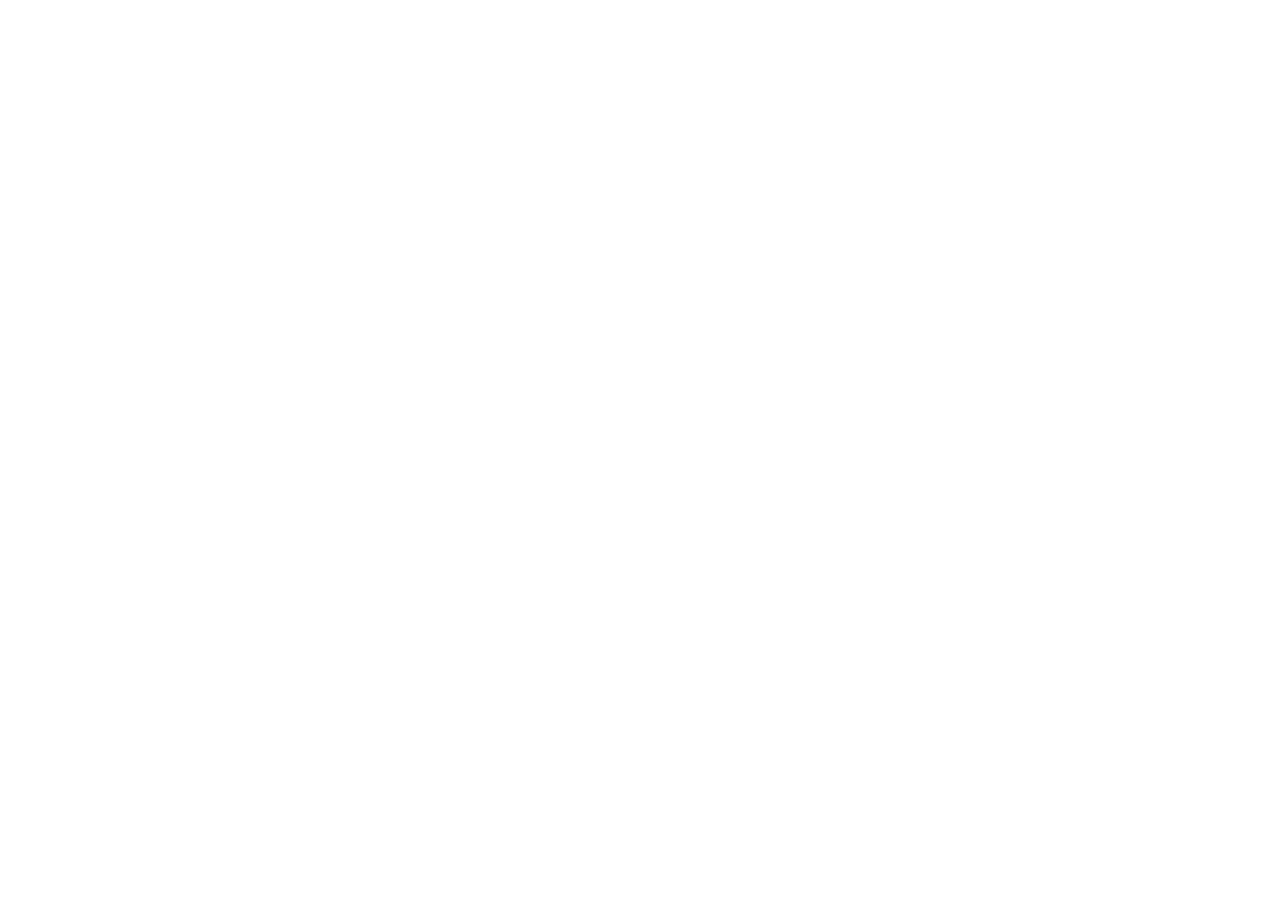
==== index.html @ 9df4cd23 "Commit from Pingendo" ====
<html>

  <head>
    <meta charset="utf-8">
    <meta name="viewport" content="width=device-width, initial-scale=1">
    <link rel="stylesheet" href="https://cdnjs.cloudflare.com/ajax/libs/font-awesome/4.7.0/css/font-awesome.min.css" type="text/css">
    <link rel="stylesheet" href="https://pingendo.com/assets/bootstrap/bootstrap-4.0.0-alpha.6.css" rel="stylesheet" type="text/css">
  </head>

  <body>
    <script src="https://code.jquery.com/jquery-3.1.1.slim.min.js"></script>
    <script src="https://cdnjs.cloudflare.com/ajax/libs/tether/1.4.0/js/tether.min.js"></script>
    <script src="https://pingendo.com/assets/bootstrap/bootstrap-4.0.0-alpha.6.min.js"></script>
  </body>
  
</html>
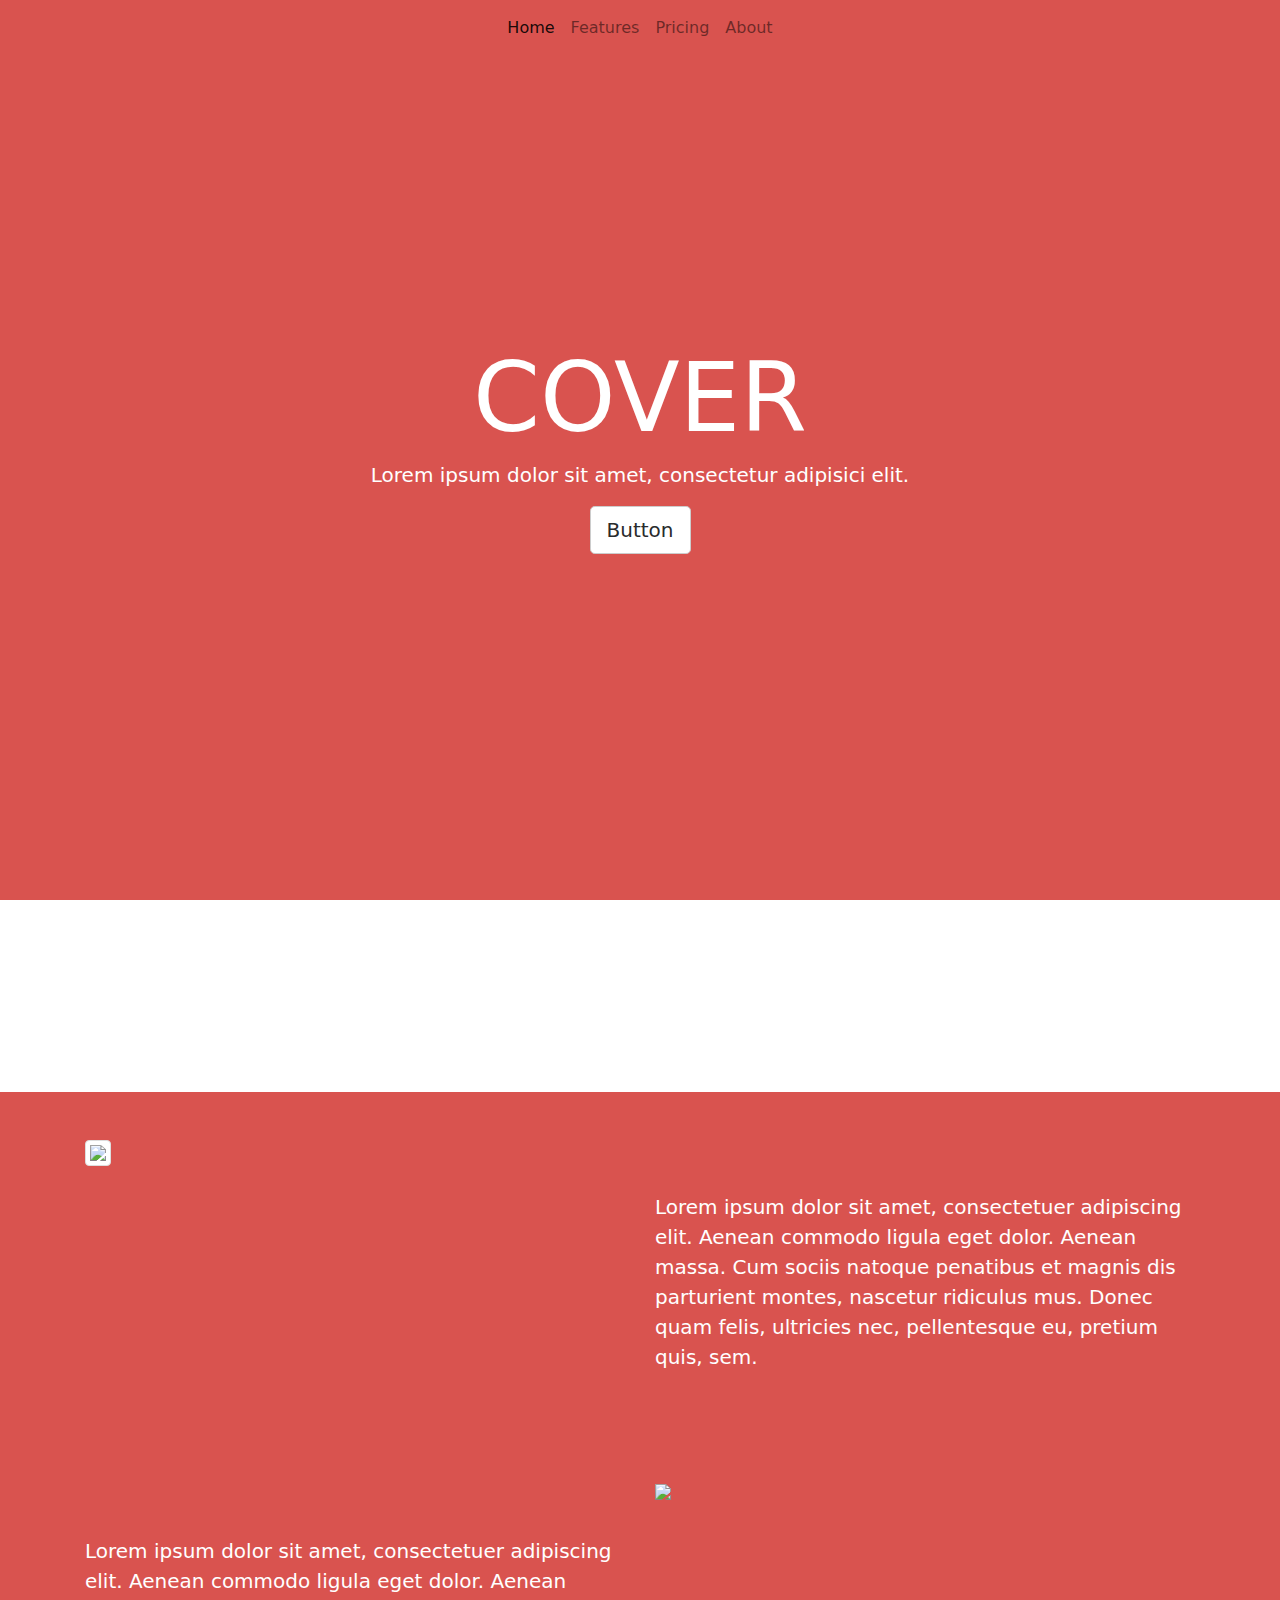
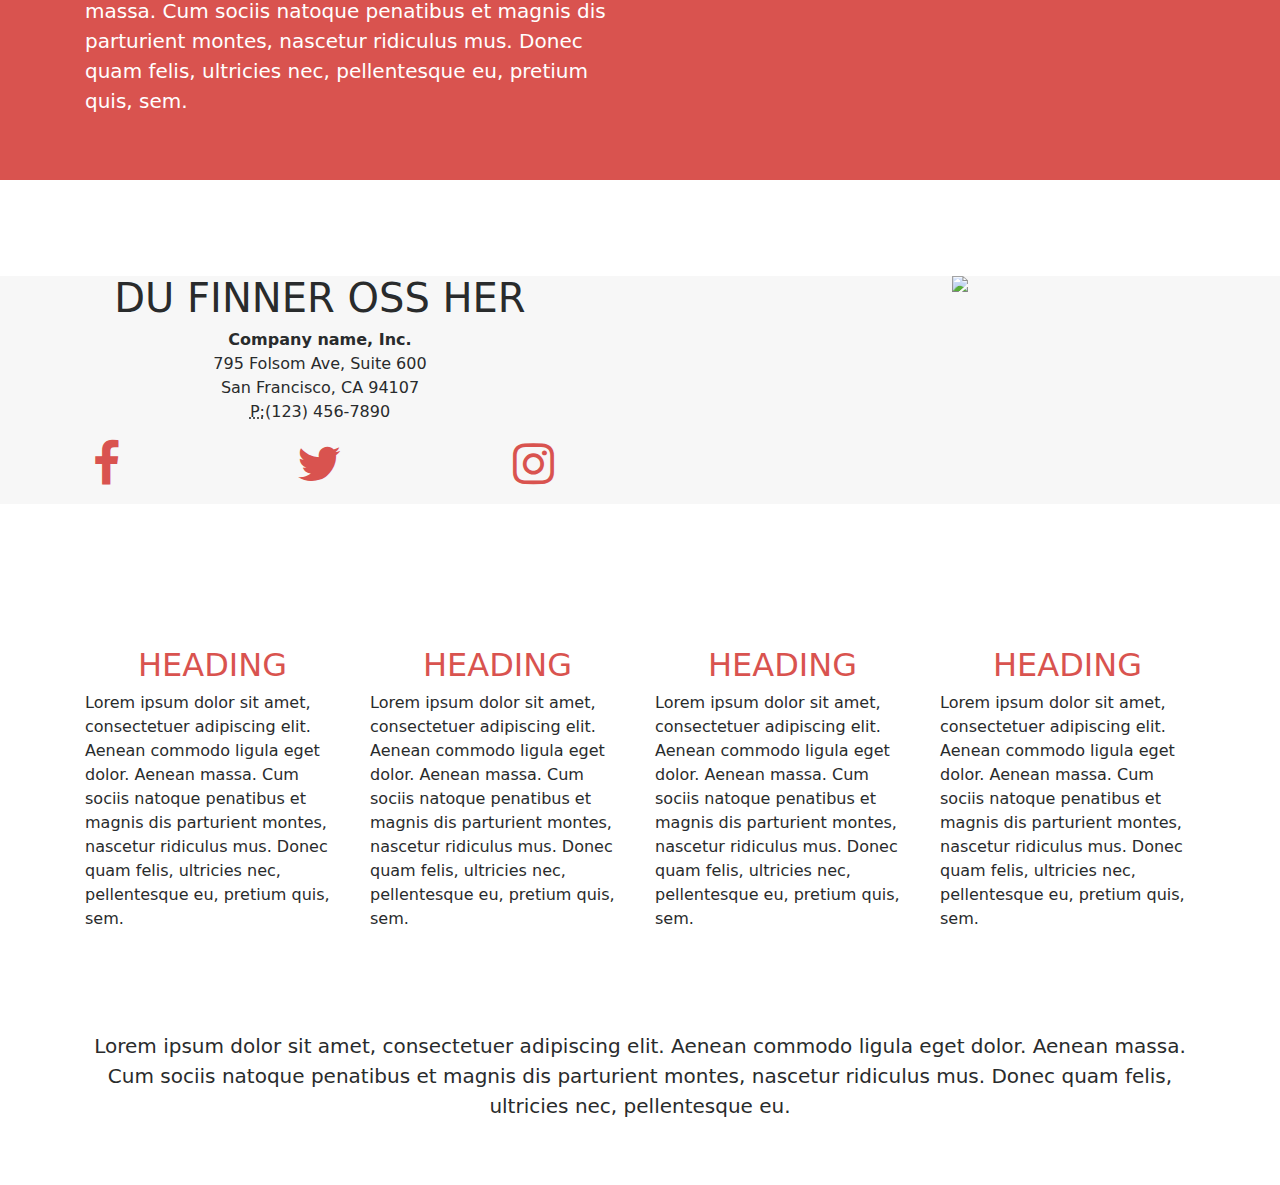
==== commit 4e8fed9b: "Commit from Pingendo" ====
--- a/index.html
+++ b/index.html
@@ -1,16 +1,138 @@
 <html>
 
-  <head>
-    <meta charset="utf-8">
-    <meta name="viewport" content="width=device-width, initial-scale=1">
-    <link rel="stylesheet" href="https://cdnjs.cloudflare.com/ajax/libs/font-awesome/4.7.0/css/font-awesome.min.css" type="text/css">
-    <link rel="stylesheet" href="https://pingendo.com/assets/bootstrap/bootstrap-4.0.0-alpha.6.css" rel="stylesheet" type="text/css">
-  </head>
+<head>
+  <meta charset="utf-8">
+  <meta name="viewport" content="width=device-width, initial-scale=1">
+  <link rel="stylesheet" href="https://cdnjs.cloudflare.com/ajax/libs/font-awesome/4.7.0/css/font-awesome.min.css" type="text/css">
+  <link rel="stylesheet" href="style.css" type="text/css"> </head>
 
-  <body>
-    <script src="https://code.jquery.com/jquery-3.1.1.slim.min.js"></script>
-    <script src="https://cdnjs.cloudflare.com/ajax/libs/tether/1.4.0/js/tether.min.js"></script>
-    <script src="https://pingendo.com/assets/bootstrap/bootstrap-4.0.0-alpha.6.min.js"></script>
-  </body>
-  
+<body>
+  <nav class="navbar navbar-expand-md navbar-light text-center fixed-top bg-primary">
+    <div class="container"> <button class="navbar-toggler navbar-toggler-right" type="button" data-toggle="collapse" data-target="#navbarSupportedContent" aria-controls="navbarSupportedContent" aria-expanded="false" aria-label="Toggle navigation">
+                     <span class="navbar-toggler-icon"></span>
+                  </button>
+      <div class="collapse navbar-collapse text-center justify-content-center" id="navbarColor01">
+        <ul class="navbar-nav">
+          <li class="nav-item active"> <a class="nav-link" href="#">Home <span class="sr-only">(current)</span></a> </li>
+          <li class="nav-item"> <a class="nav-link" href="#">Features</a> </li>
+          <li class="nav-item"> <a class="nav-link" href="#">Pricing</a> </li>
+          <li class="nav-item"> <a class="nav-link" href="#">About</a> </li>
+        </ul>
+      </div>
+    </div>
+  </nav>
+  <div class="bg-primary text-center d-flex h-100 align-items-center">
+    <div class="container">
+      <div class="row">
+        <div class="col-lg-12">
+          <h1 class="display-1 text-white">COVER</h1>
+          <p class="lead text-white">Lorem ipsum dolor sit amet, consectetur adipisici elit.</p> <a href="#" class="btn btn-lg btn-secondary">Button</a> </div>
+      </div>
+    </div>
+  </div>
+  <div class="py-5 section text-center">
+    <div class="container"></div>
+  </div>
+  <div class="py-5 section text-center">
+    <div class="container"></div>
+  </div>
+  <div class="py-5  section bg-primary">
+    <div class="container">
+      <div class="row">
+        <div class="col-md-6"> <img src="https://pingendo.com/assets/photos/wireframe/photo-1.jpg" class="img-fluid img-thumbnail"> </div>
+        <div class="col-md-6">
+          <h1 class="text-primary">HEADING</h1>
+          <p class="lead text-white">Lorem ipsum dolor sit amet, consectetuer adipiscing elit. Aenean commodo ligula eget dolor. Aenean massa. Cum sociis natoque penatibus et magnis dis parturient montes, nascetur ridiculus mus. Donec quam felis, ultricies nec, pellentesque eu,
+            pretium quis, sem. </p>
+        </div>
+      </div>
+    </div>
+  </div>
+  <div class="py-5  section bg-primary">
+    <div class="container">
+      <div class="row">
+        <div class="col-md-6">
+          <h1 class="text-primary">HEADING</h1>
+          <p class="lead text-white">Lorem ipsum dolor sit amet, consectetuer adipiscing elit. Aenean commodo ligula eget dolor. Aenean massa. Cum sociis natoque penatibus et magnis dis parturient montes, nascetur ridiculus mus. Donec quam felis, ultricies nec, pellentesque eu,
+            pretium quis, sem. </p>
+        </div>
+        <div class="col-md-6"> <img src="https://pingendo.com/assets/photos/wireframe/photo-1.jpg" class="img-fluid"> </div>
+      </div>
+    </div>
+  </div>
+  <div class="py-5 section text-center">
+    <div class="container"></div>
+  </div>
+  <div class="bg-faded py-0 text-center">
+    <div class="container-fluid">
+      <div class="row">
+        <div class="col-md-6 text-center align-self-center">
+          <h1>DU FINNER OSS HER<br></h1>
+          <p> <strong>Company name, Inc.</strong> <br>795 Folsom Ave, Suite 600 <br>San Francisco, CA 94107 <br> <abbr title="Phone">P:</abbr>(123) 456-7890 </p>
+          <div class="my-3 row text-center">
+            <div class="col-4"> <a><i class="fa fa-3x fa-facebook text-primary"></i></a> </div>
+            <div class="col-4"> <a><i class="fa fa-3x fa-twitter text-primary"></i></a> </div>
+            <div class="col-4"> <a><i class="fa fa-3x fa-instagram text-primary"></i></a> </div>
+          </div>
+        </div>
+        <div class="col-md-6 p-0"> <img class="img-fluid" src="https://maps.googleapis.com/maps/api/staticmap?key=AIzaSyDW8nO9JhT_pEjebobq9pgUF2cEp0EUb1I&amp;center=folsom+Ave+san+francisco&amp;zoom=16&amp;size=640x300&amp;sensor=false&amp;scale=2"> </div>
+      </div>
+    </div>
+  </div>
+  <div class="py-5 section text-center">
+    <div class="container"></div>
+  </div>
+  <div class="py-5  section">
+    <div class="container">
+      <div class="row">
+        <div class="col-md-3">
+          <h2 class="text-sm-center text-primary">HEADING</h2>
+          <p class="my-1">Lorem ipsum dolor sit amet, consectetuer adipiscing elit. Aenean commodo ligula eget dolor. Aenean massa. Cum sociis natoque penatibus et magnis dis parturient montes, nascetur ridiculus mus. Donec quam felis, ultricies nec, pellentesque eu,
+            pretium quis, sem. </p>
+        </div>
+        <div class="col-md-3">
+          <h2 class="text-sm-center text-primary">HEADING</h2>
+          <p class="my-1">Lorem ipsum dolor sit amet, consectetuer adipiscing elit. Aenean commodo ligula eget dolor. Aenean massa. Cum sociis natoque penatibus et magnis dis parturient montes, nascetur ridiculus mus. Donec quam felis, ultricies nec, pellentesque eu,
+            pretium quis, sem. </p>
+        </div>
+        <div class="col-md-3">
+          <h2 class="text-sm-center text-primary">HEADING</h2>
+          <p class="my-1">Lorem ipsum dolor sit amet, consectetuer adipiscing elit. Aenean commodo ligula eget dolor. Aenean massa. Cum sociis natoque penatibus et magnis dis parturient montes, nascetur ridiculus mus. Donec quam felis, ultricies nec, pellentesque eu,
+            pretium quis, sem. </p>
+        </div>
+        <div class="col-md-3">
+          <h2 class="text-sm-center text-primary">HEADING</h2>
+          <p class="my-1">Lorem ipsum dolor sit amet, consectetuer adipiscing elit. Aenean commodo ligula eget dolor. Aenean massa. Cum sociis natoque penatibus et magnis dis parturient montes, nascetur ridiculus mus. Donec quam felis, ultricies nec, pellentesque eu,
+            pretium quis, sem. </p>
+        </div>
+      </div>
+    </div>
+  </div>
+  <div class="py-5 section text-center">
+    <div class="container">
+      <div class="row">
+        <div class="col-md-12">
+          <p class="lead">Lorem ipsum dolor sit amet, consectetuer adipiscing elit. Aenean commodo ligula eget dolor. Aenean massa. Cum sociis natoque penatibus et magnis dis parturient montes, nascetur ridiculus mus. Donec quam felis, ultricies nec, pellentesque eu.</p>
+        </div>
+      </div>
+    </div>
+  </div>
+  <script src="https://code.jquery.com/jquery-3.1.1.slim.min.js"></script>
+  <script src="https://cdnjs.cloudflare.com/ajax/libs/tether/1.4.0/js/tether.min.js"></script>
+  <script src="https://pingendo.com/assets/bootstrap/bootstrap-4.0.0-alpha.6.min.js"></script> <img id="hzDownscaled" style="position: absolute; top: -10000px;"><img id="hzDownscaled" style="position: absolute; top: -10000px;"><img id="hzDownscaled" style="position: absolute; top: -10000px;"><img id="hzDownscaled" style="position: absolute; top: -10000px;">
+  <img
+    id="hzDownscaled" style="position: absolute; top: -10000px;"><img id="hzDownscaled" style="position: absolute; top: -10000px;"><img id="hzDownscaled" style="position: absolute; top: -10000px;"><img id="hzDownscaled" style="position: absolute; top: -10000px;"><img id="hzDownscaled" style="position: absolute; top: -10000px;">
+    <img
+      id="hzDownscaled" style="position: absolute; top: -10000px;"><img id="hzDownscaled" style="position: absolute; top: -10000px;"><img id="hzDownscaled" style="position: absolute; top: -10000px;"><img id="hzDownscaled" style="position: absolute; top: -10000px;"><img id="hzDownscaled" style="position: absolute; top: -10000px;">
+      <img
+        id="hzDownscaled" style="position: absolute; top: -10000px;"><img id="hzDownscaled" style="position: absolute; top: -10000px;"><img id="hzDownscaled" style="position: absolute; top: -10000px;"><img id="hzDownscaled" style="position: absolute; top: -10000px;"><img id="hzDownscaled" style="position: absolute; top: -10000px;">
+        <img
+          id="hzDownscaled" style="position: absolute; top: -10000px;"><img id="hzDownscaled" style="position: absolute; top: -10000px;"><img id="hzDownscaled" style="position: absolute; top: -10000px;"><img id="hzDownscaled" style="position: absolute; top: -10000px;"><img id="hzDownscaled" style="position: absolute; top: -10000px;">
+          <img
+            id="hzDownscaled" style="position: absolute; top: -10000px;"><img id="hzDownscaled" style="position: absolute; top: -10000px;"><img id="hzDownscaled" style="position: absolute; top: -10000px;"><img id="hzDownscaled" style="position: absolute; top: -10000px;"><img id="hzDownscaled" style="position: absolute; top: -10000px;">
+            <img
+              id="hzDownscaled" style="position: absolute; top: -10000px;"><img id="hzDownscaled" style="position: absolute; top: -10000px;"><img id="hzDownscaled" style="position: absolute; top: -10000px;"><img id="hzDownscaled" style="position: absolute; top: -10000px;"><img id="hzDownscaled" style="position: absolute; top: -10000px;">
+              <img
+                id="hzDownscaled" style="position: absolute; top: -10000px;"></body>
+
 </html>